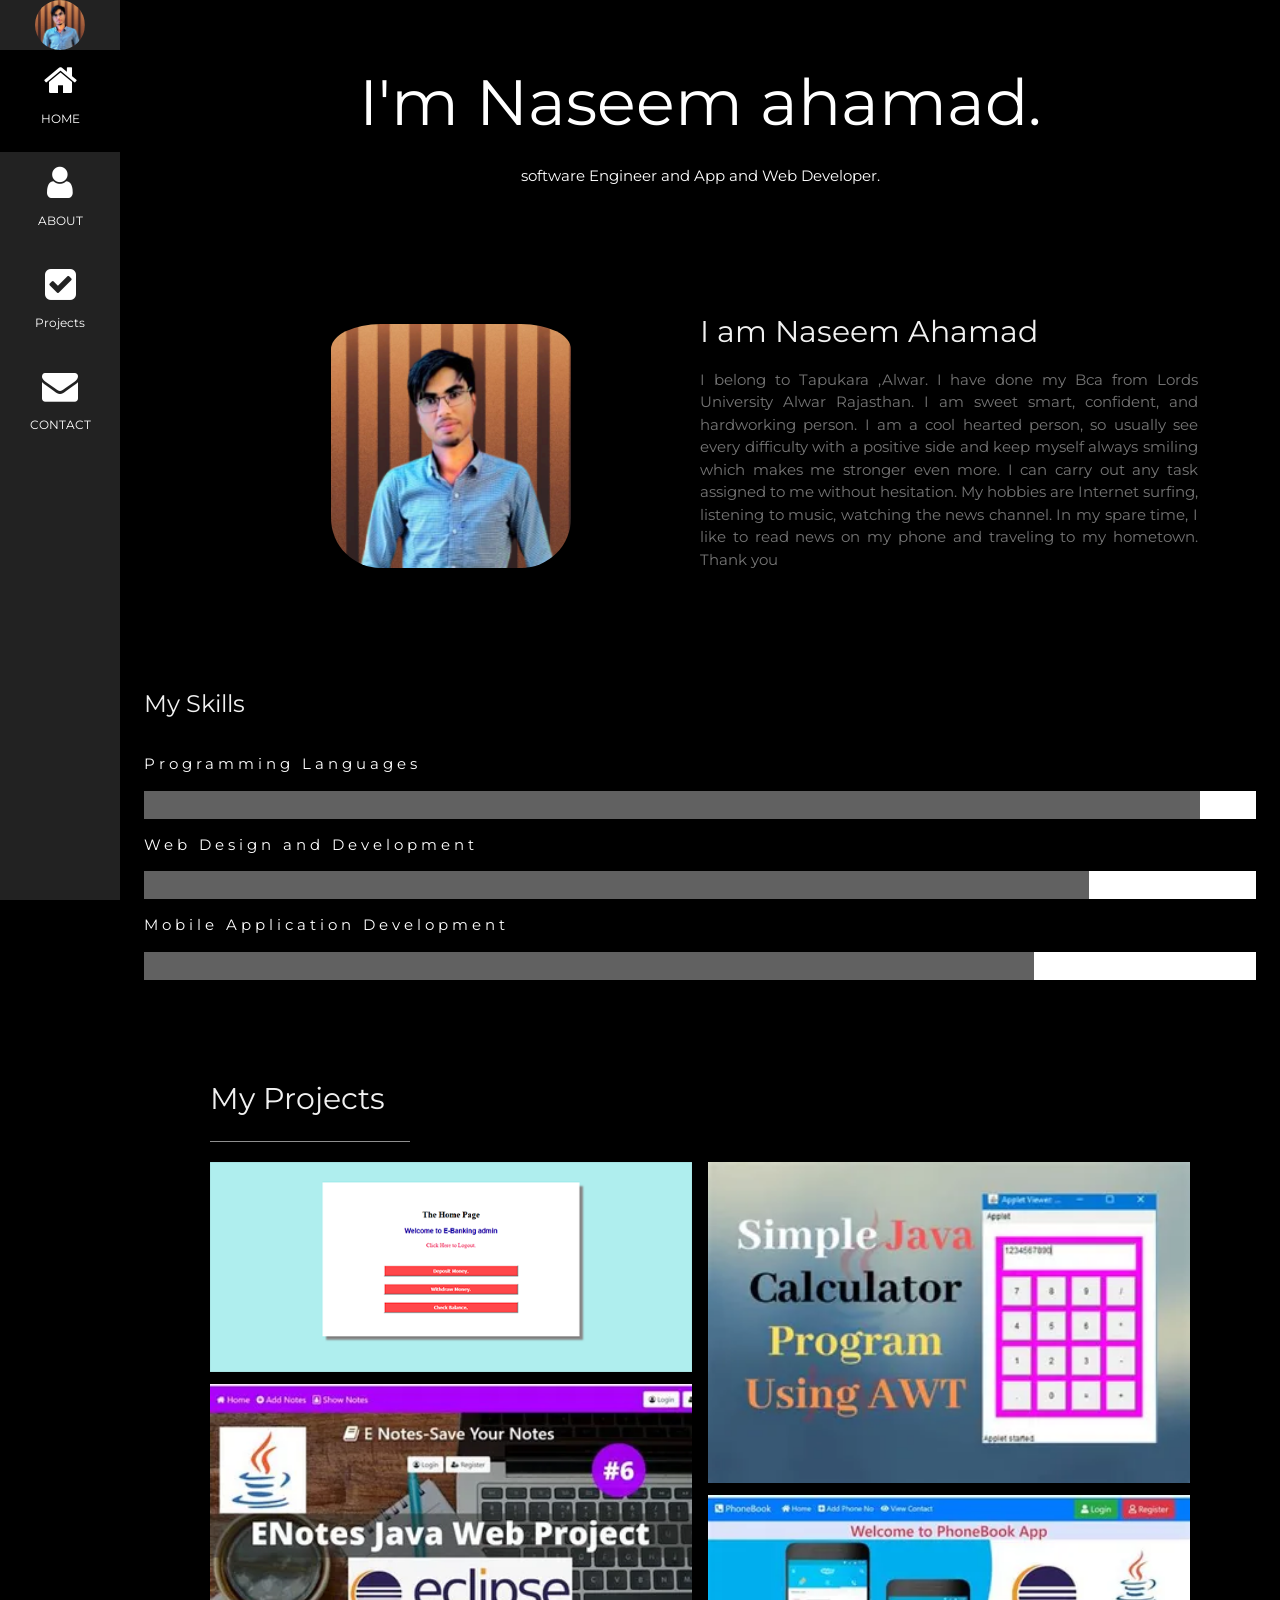
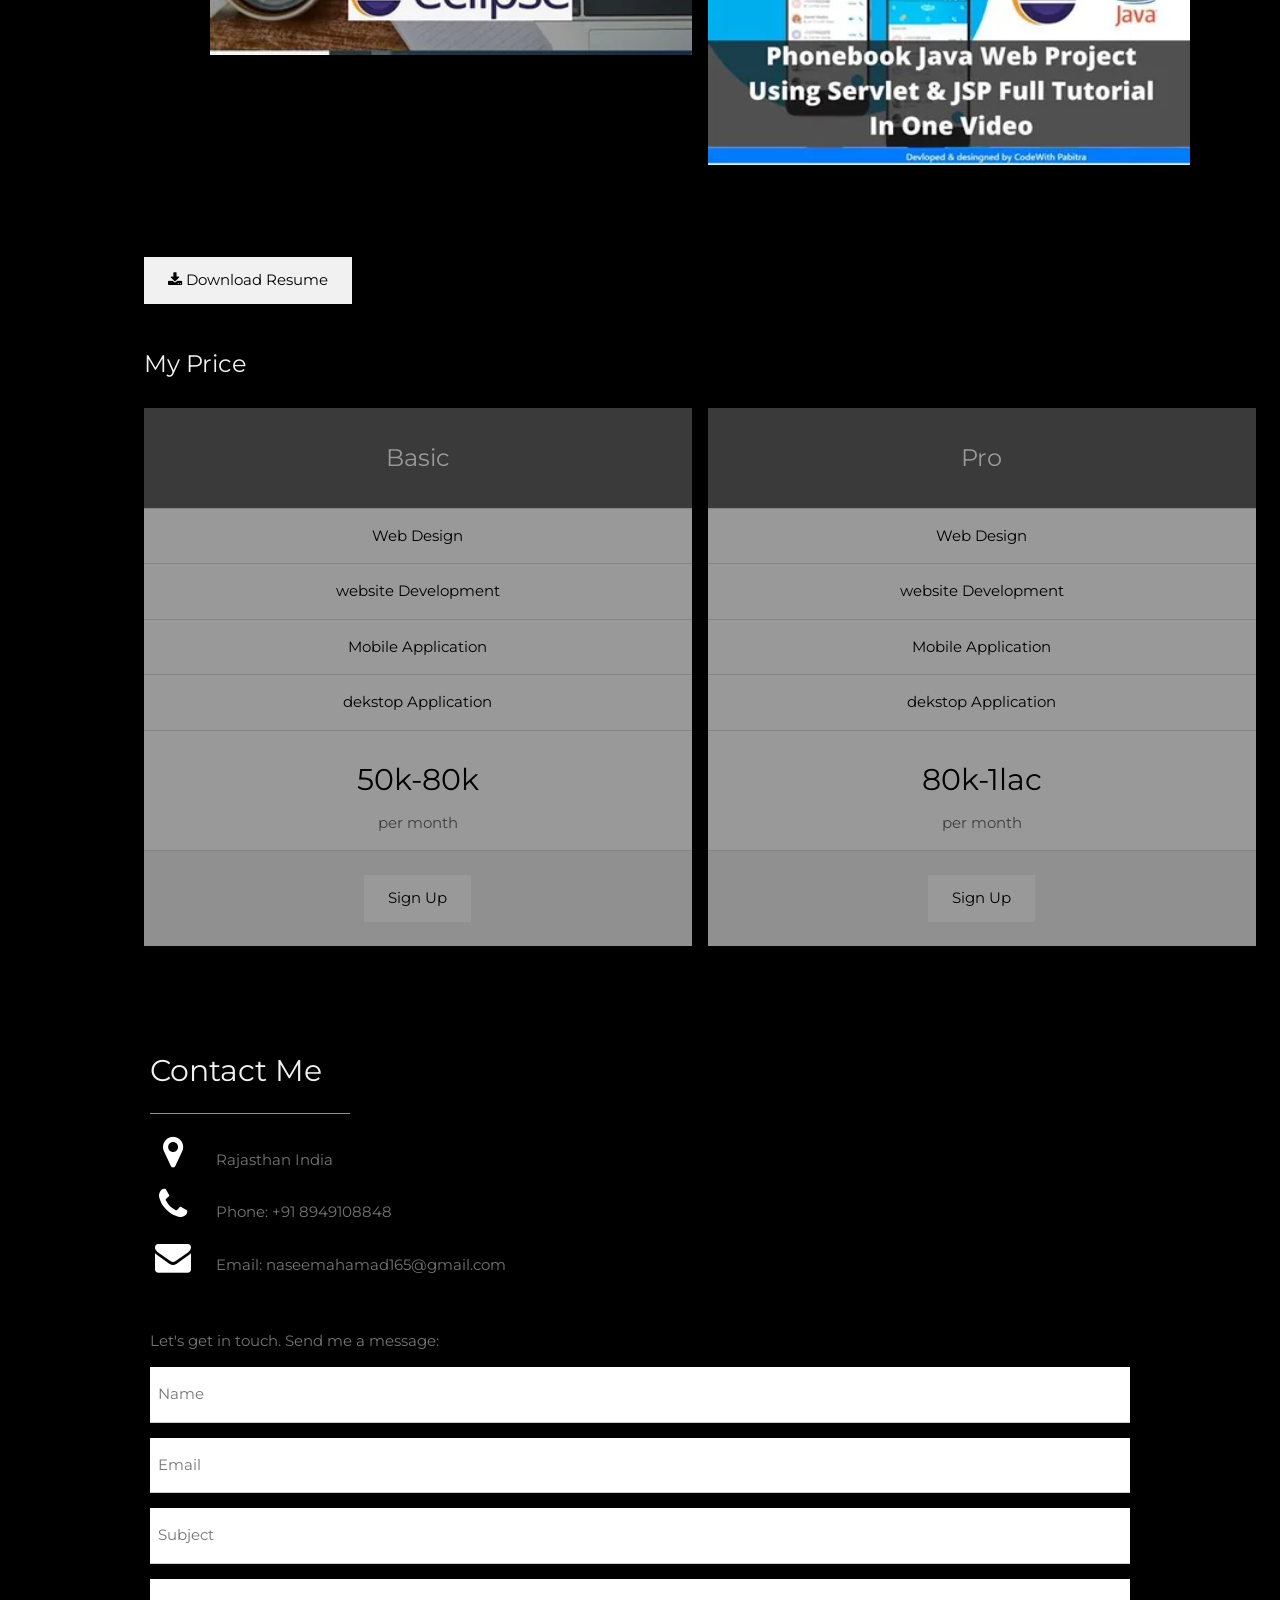
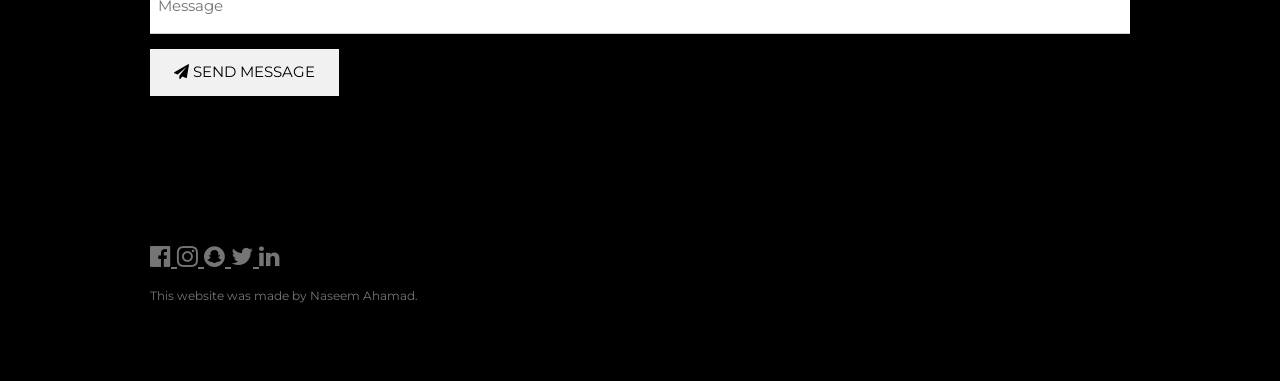
==== index.html @ 35d05e18 "naseem Ahamad" ====
<!DOCTYPE html>
<html>
  <head>
    <title>Naseem Ahamad</title>
    <meta charset="UTF-8">
    <meta name="viewport" content="width=device-width, initial-scale=1">
    <link rel="stylesheet" href="https://www.w3schools.com/w3css/4/w3.css">
    <link rel="stylesheet" href="https://fonts.googleapis.com/css?family=Montserrat">
    <link rel="stylesheet" href="https://cdnjs.cloudflare.com/ajax/libs/font-awesome/4.7.0/css/font-awesome.min.css">
    <style>
    body, h1,h2,h3,h4,h5,h6 {font-family: "Montserrat", sans-serif}
    .w3-row-padding img {margin-bottom: 12px}
    /* Set the width of the sidebar to 120px */
    .w3-sidebar {width: 120px;background: #222;}
    /* Add a left margin to the "page content" that matches the width of the sidebar (120px) */
    #main {margin-left: 120px}
    /* Remove margins from "page content" on small screens */
    @media only screen and (max-width: 600px) {#main {margin-left: 0}}
   .avatar{
    vertical-align: middle;
    width: 50px;
    height: 50px;
    border-radius: 50px;
   }
   .banner{
    width: 50%;
    border-radius: 50px;
    padding-top: 25px;
  
   }
    
   
    </style>
  </head>
<body class="w3-black">

<!-- Icon Bar (Sidebar - hidden on small screens) -->
<nav class="w3-sidebar w3-bar-block w3-small w3-hide-small w3-center">
  <!-- Avatar image in top left corner -->
  <img src="images/naseemp.png" class="avatar">
  <a href="#" class="w3-bar-item w3-button w3-padding-large w3-black">
    <i class="fa fa-home w3-xxlarge"></i>
    <p>HOME</p>
  </a>
  <a href="#about" class="w3-bar-item w3-button w3-padding-large w3-hover-black">
    <i class="fa fa-user w3-xxlarge"></i>
    <p>ABOUT</p>
  </a>
  <a href="#projects" class="w3-bar-item w3-button w3-padding-large w3-hover-black">
    <i class="fa fa-check-square w3-xxlarge"></i>
    <p>Projects</p>
  </a>

  <a href="#contact" class="w3-bar-item w3-button w3-padding-large w3-hover-black">
    <i class="fa fa-envelope w3-xxlarge"></i>
    <p>CONTACT</p>
  </a>
</nav>

<!-- Navbar on small screens (Hidden on medium and large screens) -->
<div class="w3-top w3-hide-large w3-hide-medium" id="myNavbar">
     <div class="w3-bar w3-black w3-opacity w3-hover-opacity-off w3-center w3-small">
    <a href="#" class="w3-bar-item w3-button" style="width:25% !important">HOME</a>
    <a href="#about" class="w3-bar-item w3-button" style="width:25% !important">ABOUT</a>
    <a href="#projects" class="w3-bar-item w3-button" style="width:25% !important">Projects</a>
    <a href="#contact" class="w3-bar-item w3-button" style="width:25% !important">CONTACT</a>
  </div>
</div>

<!-- Page Content -->
<div class="w3-padding-large" id="main">
  <!-- Header/Home -->
  <header class="w3-container w3-padding-32 w3-center w3-black" id="home">
    <h1 class="w3-jumbo"><span class="w3-hide-small">I'm</span> Naseem ahamad.</h1>
    <p>software Engineer and App and Web Developer.</p>

  </header>

  <!-- About Section -->
  <div class="w3-content w3-justify w3-text-grey w3-padding-64" id="about">
    <div class="w3-row-padding" style="margin:0 -16px">
      <div class="w3-half w3-margin-bottom w3-center">
        <img src="images/naseemp.png" alt="boy" class="banner w3-center">
      </div>
      <div class="w3-half"></div>
    <h2 class="w3-text-light-grey">I am Naseem Ahamad</h2>
    
    <p>I belong to Tapukara ,Alwar. I have done my Bca from Lords University Alwar Rajasthan.
      I am sweet smart, confident, and hardworking person. I am a cool hearted person, so usually see every difficulty with a positive side 
      and keep myself always smiling which makes me stronger even more.
      I can carry out any task assigned to me without hesitation.
      My hobbies are  Internet surfing,  listening to music, watching the news channel. In my spare time, I like to read news on my phone and traveling to
      my hometown.
      Thank you
    </p>
    </div>
  </div>
  
    <h3 class="w3-padding-16 w3-text-light-grey">My Skills</h3>
    <p class="w3-wide">Programming Languages</p>
    <div class="w3-white">
      <div class="w3-dark-grey" style="height:28px;width:95%"></div>
    </div>
    <p class="w3-wide">Web Design and Development</p>
    <div class="w3-white">
      <div class="w3-dark-grey" style="height:28px;width:85%"></div>
    </div>
    <p class="w3-wide">Mobile Application Development</p>
    <div class="w3-white">
      <div class="w3-dark-grey" style="height:28px;width:80%"></div>
    </div><br>

    <div class="w3-padding-64 w3-content" id="projects">
    <h2 class="w3-text-light-grey">My Projects</h2>
    <hr style="width:200px" class="w3-opacity">

    <!-- Grid for projects -->
    <div class="w3-row-padding" style="margin:0 -16px">
      <div class="w3-half">
        <img src="images/bank.png" style="width:100%">
        <img src="images/enotes.webp" style="width:100%">
      
      </div>

      <div class="w3-half">
        <img src="images/calcu.webp" style="width:100%">
        <img src="images/phone.webp" style="width:100%">
        
      </div>
    <!-- End photo grid -->
    </div>
  <!-- End Portfolio Section -->
  </div>
   <a href="https://naseemahamad.w3spaces.com/Resume.pdf" dir="file">
    <button class="w3-button w3-light-grey w3-padding-large w3-section">
      <i class="fa fa-download"></i> Download Resume
    </button>
   </a>
    <!-- Grid for pricing tables -->
    <h3 class="w3-padding-16 w3-text-light-grey">My Price</h3>
    <div class="w3-row-padding" style="margin:0 -16px">
      <div class="w3-half w3-margin-bottom">
        <ul class="w3-ul w3-white w3-center w3-opacity w3-hover-opacity-off">
          <li class="w3-dark-grey w3-xlarge w3-padding-32">Basic</li>
          <li class="w3-padding-16">Web Design</li>
          <li class="w3-padding-16">website  Development</li>
          <li class="w3-padding-16">Mobile Application</li>
          <li class="w3-padding-16">dekstop Application</li>
          <li class="w3-padding-16">
            <h2>50k-80k</h2>
            <span class="w3-opacity">per month</span>
          </li>
          <li class="w3-light-grey w3-padding-24">
            <a href="signupbasic.html">
            <button class="w3-button w3-white w3-padding-large w3-hover-black">Sign Up</button>
            </a>
          </li>
        </ul>
      </div>

      <div class="w3-half">
        <ul class="w3-ul w3-white w3-center w3-opacity w3-hover-opacity-off">
          <li class="w3-dark-grey w3-xlarge w3-padding-32">Pro</li>
          <li class="w3-padding-16">Web Design</li>
          <li class="w3-padding-16">website Development</li>
          <li class="w3-padding-16">Mobile Application</li>
          <li class="w3-padding-16">dekstop Application</li>
          <li class="w3-padding-16">
            <h2>80k-1lac</h2>
            <span class="w3-opacity">per month</span>
          </li>
          <li class="w3-light-grey w3-padding-24">
            <a href="signuppro.html">
            <button class="w3-button w3-white w3-padding-large w3-hover-black">Sign Up</button>
            </a>
          </li>
        </ul>
      </div>
    <!-- End Grid/Pricing tables -->
    </div>
    
  
  <!-- End About Section -->
  </div>
  
  
  <!-- Contact Section -->
  <div class="w3-padding-64 w3-content w3-text-grey" id="contact">
    <h2 class="w3-text-light-grey">Contact Me</h2>
    <hr style="width:200px" class="w3-opacity">

    <div class="w3-section">
      <p><i class="fa fa-map-marker fa-fw w3-text-white w3-xxlarge w3-margin-right"></i> Rajasthan India</p>
      <p><i class="fa fa-phone fa-fw w3-text-white w3-xxlarge w3-margin-right"></i> Phone: +91 8949108848</p>
      <p><i class="fa fa-envelope fa-fw w3-text-white w3-xxlarge w3-margin-right"> </i> Email: naseemahamad165@gmail.com</p>
    </div><br>
    <p>Let's get in touch. Send me a message:</p>

    <form action="/action_page.php" target="_blank">
      <p><input class="w3-input w3-padding-16" type="text" placeholder="Name" required name="Name"></p>
      <p><input class="w3-input w3-padding-16" type="text" placeholder="Email" required name="Email"></p>
      <p><input class="w3-input w3-padding-16" type="text" placeholder="Subject" required name="Subject"></p>
      <p><input class="w3-input w3-padding-16" type="text" placeholder="Message" required name="Message"></p>
      <p>
        <button class="w3-button w3-light-grey w3-padding-large" type="submit">
          <i class="fa fa-paper-plane"></i> SEND MESSAGE
        </button>
      </p>
    </form>
  <!-- End Contact Section -->
  </div>
  
<!-- Footer. This section contains an ad for W3Schools Spaces. You can leave it to support us. -->
<footer class="w3-content w3-padding-64 w3-text-grey w3-xlarge">
 <a  href="https://www.facebook.com/naseem.ahamad.39566905" class="text-decoration:none"> 
 <i class="fa fa-facebook-official w3-hover-opacity"></i>
 </a>
 <a href="https://www.instagram.com/iam__naseemahamad/">
  <i class="fa fa-instagram w3-hover-opacity"></i>
 </a>
 <a href="https://www.snapchat.com/add/naseem_ahama422?share_id=AoRIDb29-GM&locale=en-IN">
  <i class="fa fa-snapchat w3-hover-opacity"></i>
 </a>
 <a href="https://twitter.com/NaseemA09240595?t=vOWl-_SC1z6RsyAo8xR9FQ&s=08">
  <i class="fa fa-twitter w3-hover-opacity"></i>
 </a>
 <a href="https://www.linkedin.com/in/naseem-ahamad-7a0920220">
  <i class="fa fa-linkedin w3-hover-opacity"></i>
 </a>
 <p class="w3-small">This website was made by Naseem Ahamad.</p>

 <!-- End footer -->
</footer>

<!-- END PAGE CONTENT -->
</div>

</body>
</html>
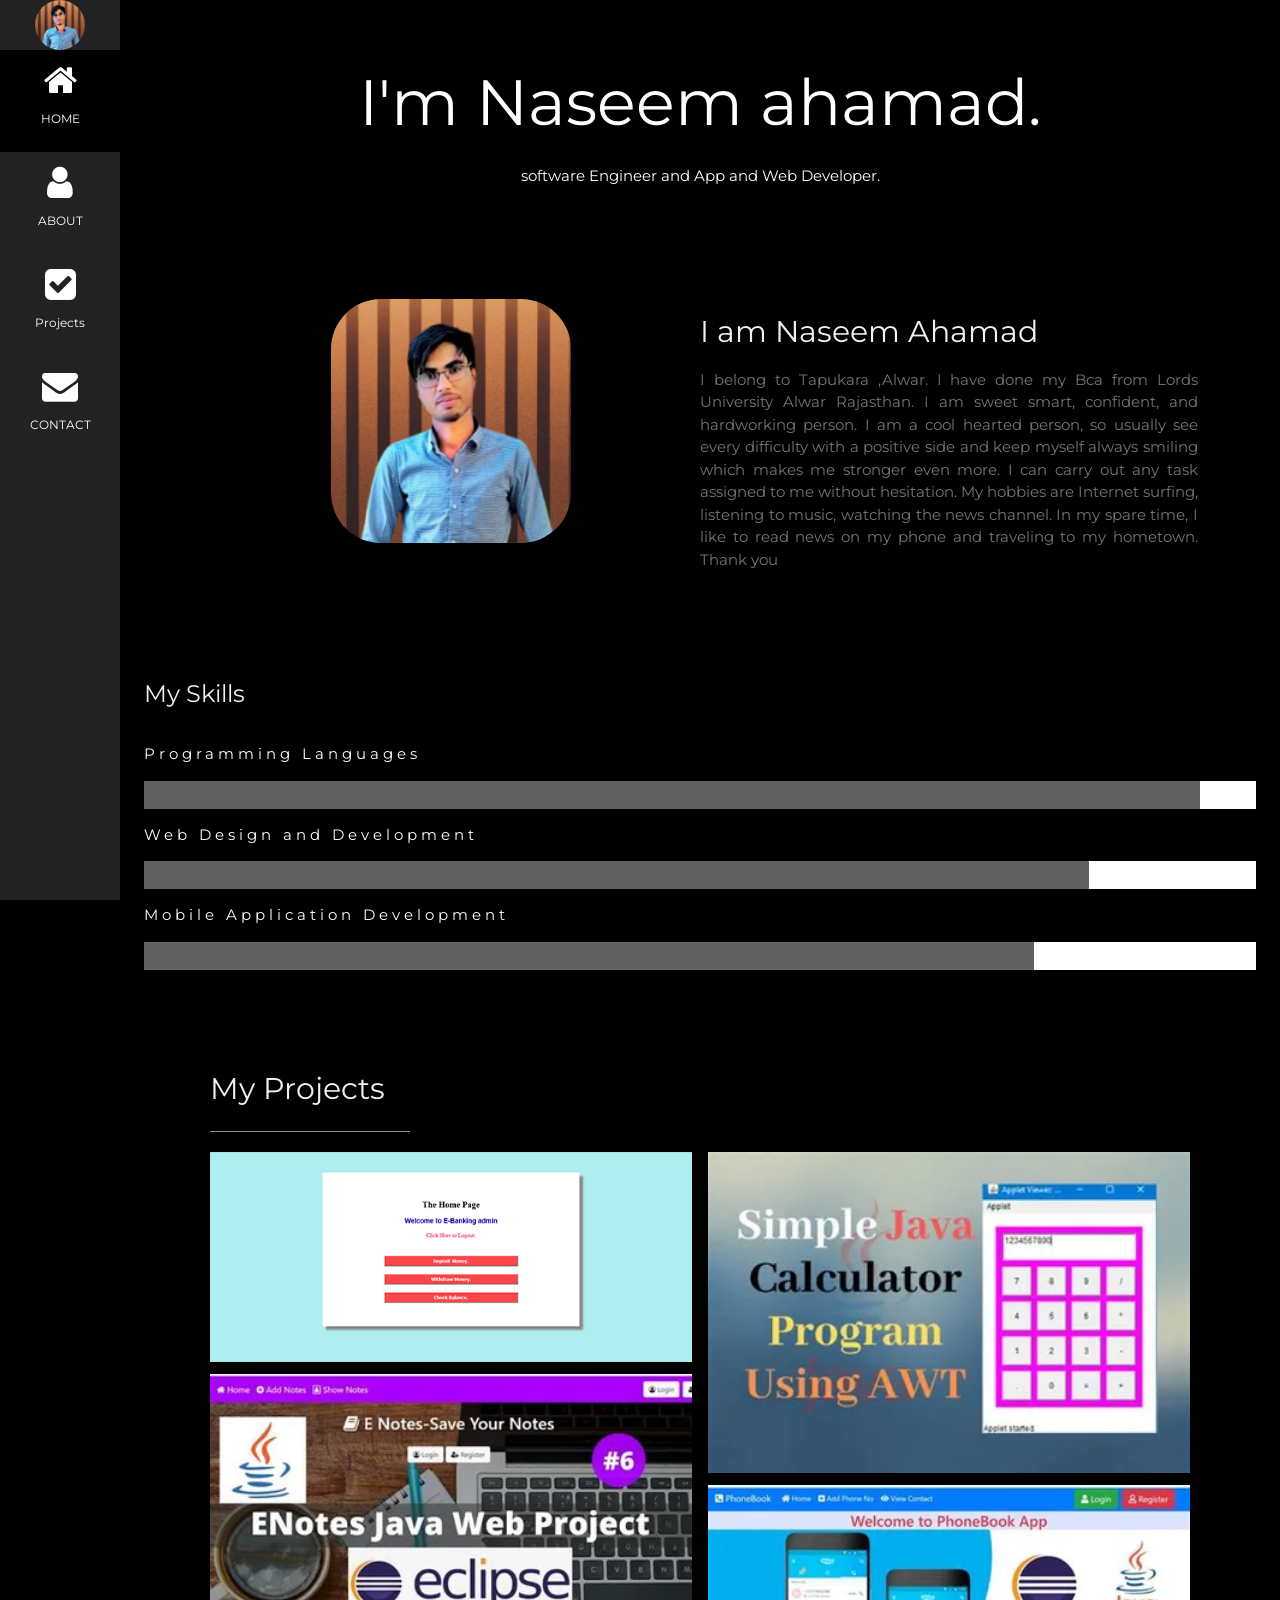
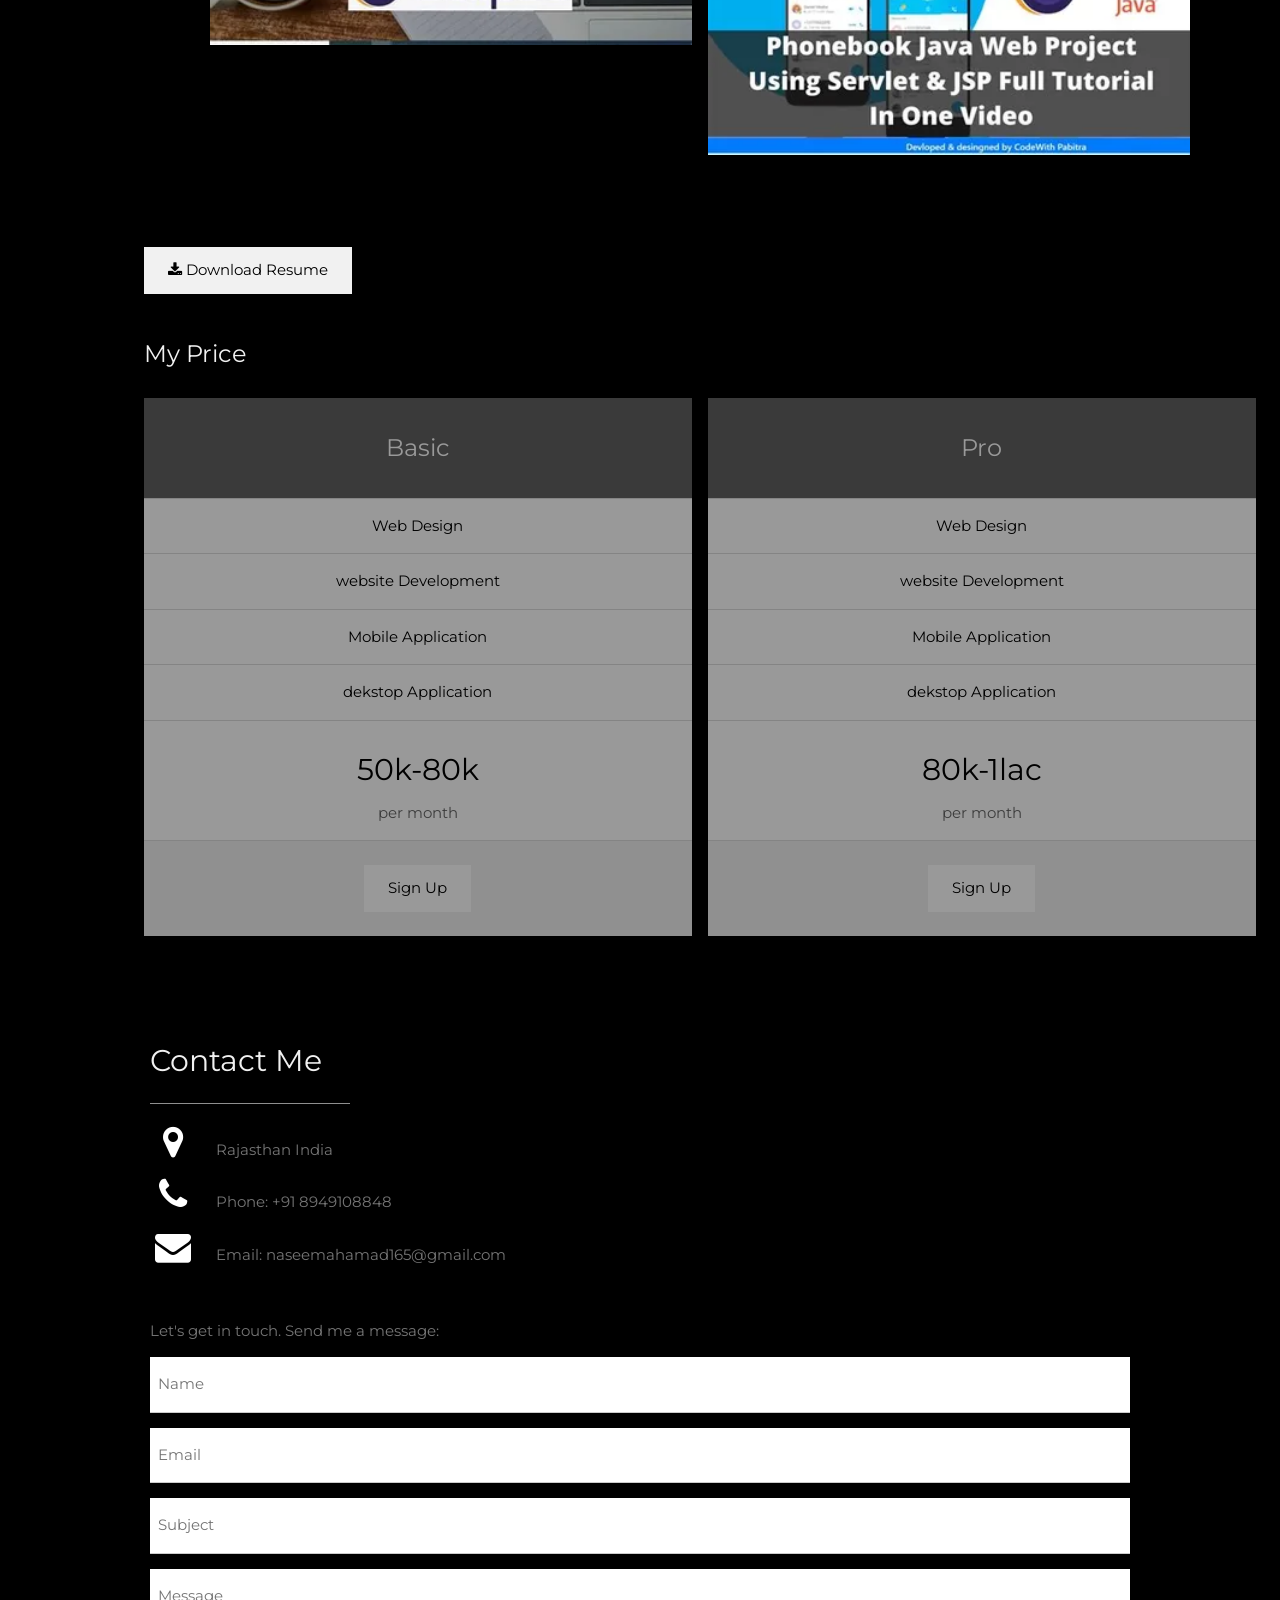
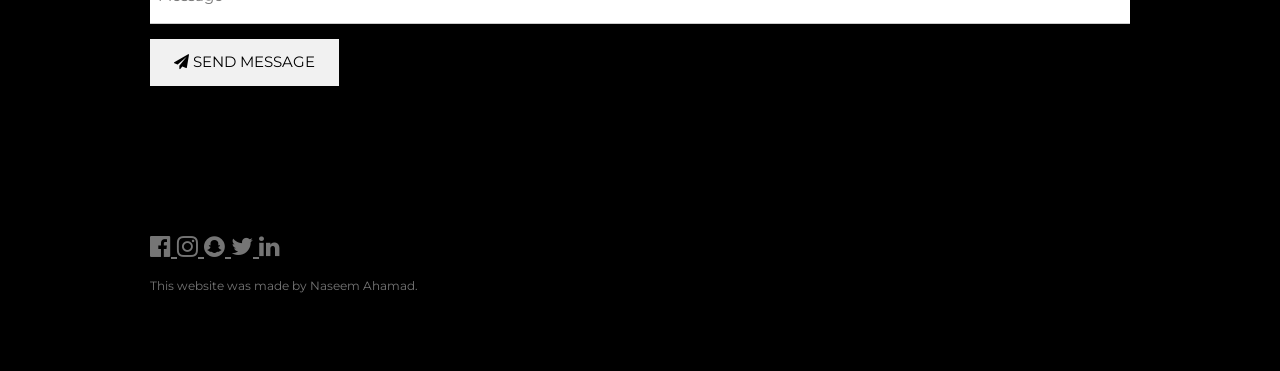
==== commit f0fa1d9a: "Update index.html" ====
--- a/index.html
+++ b/index.html
@@ -25,7 +25,7 @@
    .banner{
     width: 50%;
     border-radius: 50px;
-    padding-top: 25px;
+ 
   
    }
     
